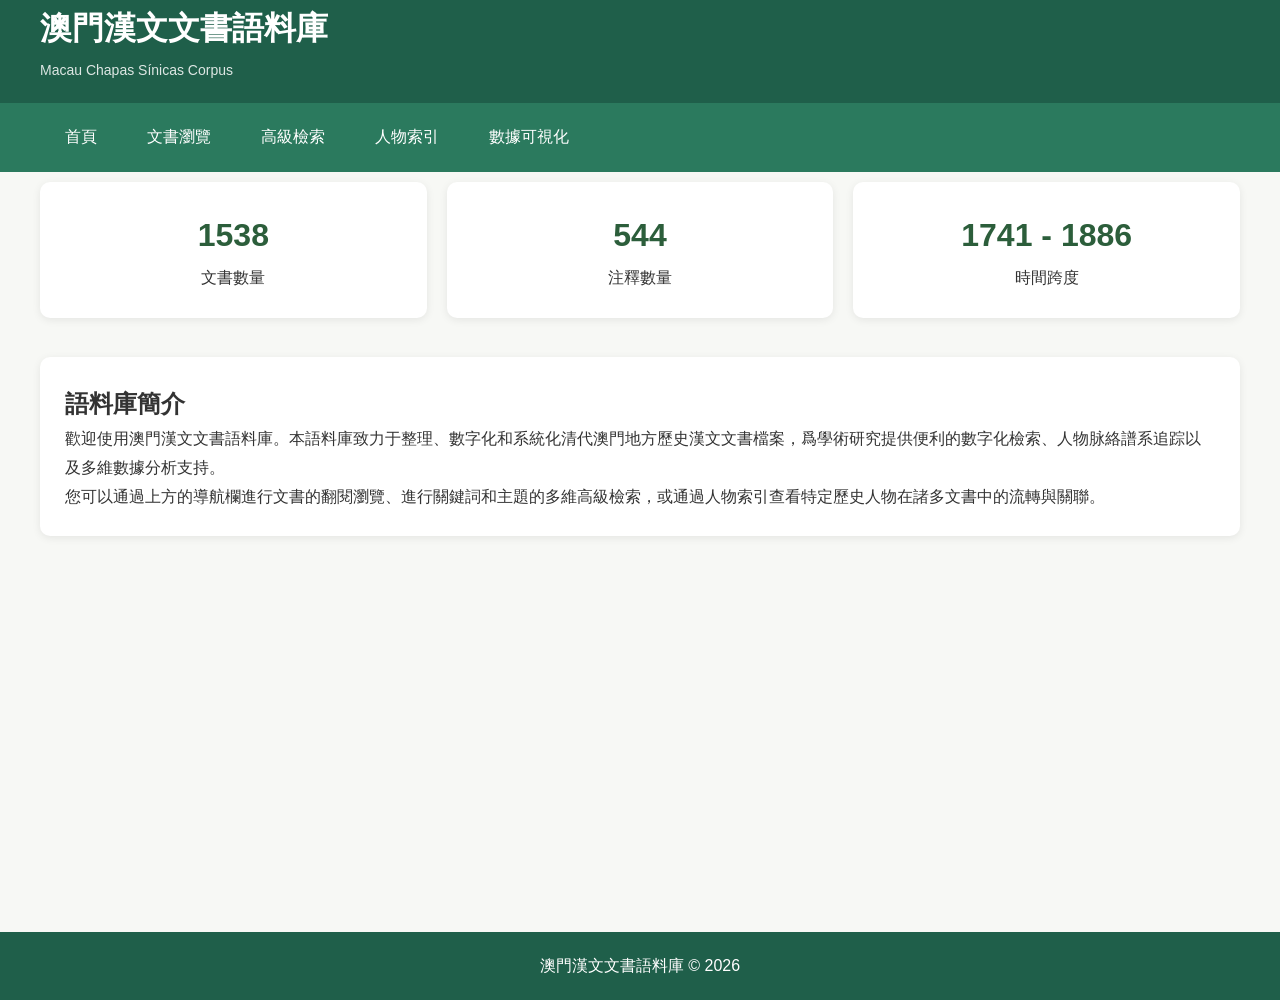
==== index.html @ db166b52 "Add files via upload Initial upload of Macau Chinese Archives" ====
<!DOCTYPE html>
<html lang="zh-CN">
<head>
    <meta charset="UTF-8">
    <title>首頁 - 澳門漢文文書語料庫</title>
    <link rel="stylesheet" href="assets/css/style.css">
    <style>
        /* 确保未加载出数据前统计数字不会出现闪烁或空白 */
        .stat-number { font-weight: bold; color: #2c5e3b; }
    </style>
</head>
<body>

    <header>
        <div class="container">
            <div class="site-title">澳門漢文文書語料庫</div>
            <div class="site-subtitle">Macau Chapas Sínicas Corpus</div>
        </div>
    </header>
    <nav>
        <div class="container">
            <ul>
                <li><a href="index.html">首頁</a></li>
                <li><a href="documents.html">文書瀏覽</a></li>
                <li><a href="search.html">高級檢索</a></li>
                <li><a href="people.html">人物索引</a></li>
                <li><a href="analysis.html" class="active">數據可視化</a></li>
            </ul>
        </div>
    </nav>
    
    <main>
        <div class="container">
            
            <div class="stats">
                <div class="stat-box">
                    <div class="stat-number" id="doc-count">...</div>
                    文書數量
                </div>

                <div class="stat-box">
                    <div class="stat-number" id="people-count">...</div>
                    注釋數量
                </div>

                <div class="stat-box">
                    <div class="stat-number" id="time-span">...</div>
                    時間跨度
                </div>
            </div>

            <br>

            <div class="card">
                <h2>語料庫簡介</h2>
                <p>歡迎使用澳門漢文文書語料庫。本語料庫致力于整理、數字化和系統化清代澳門地方歷史漢文文書檔案，爲學術研究提供便利的數字化檢索、人物脉絡譜系追踪以及多維數據分析支持。</p>
                <p>您可以通過上方的導航欄進行文書的翻閱瀏覽、進行關鍵詞和主題的多維高級檢索，或通過人物索引查看特定歷史人物在諸多文書中的流轉與關聯。</p>
            </div>

        </div>
    </main>

    <footer>
        <div class="container">
            澳門漢文文書語料庫 © 2026
        </div>
    </footer>

  
       <script>
        fetch('../data/macau_archive.json')
            .then(response => {
                if (!response.ok) throw new Error("无法读取史料资产包");
                return response.json();
            })
            .then(rawData => {
                let mixedArray = [];
                if (Array.isArray(rawData)) {
                    mixedArray = rawData;
                } else if (rawData && typeof rawData === 'object') {
                    mixedArray = rawData.data || Object.values(rawData);
                }
                if (!Array.isArray(mixedArray)) mixedArray = Array.from(mixedArray);

                const documentsObj = mixedArray.find(item => item && item.type === 'table' && item.name === 'documents');
                // 🌟 已修改：核心提取目標由原來的 'parties' 變更為 'annotations' 數據表
                const annotationsObj = mixedArray.find(item => item && item.type === 'table' && item.name === 'annotations');

                const docsData = documentsObj ? documentsObj.data : [];
                // 🌟 已修改：讀取注釋對象下的數據，若不存在則給予空數組防禦
                const annoData = annotationsObj ? annotationsObj.data : [];

                // 1. 填入文书与注释总数
                document.getElementById('doc-count').innerText = docsData.length;
                // 🌟 已修改：將注釋的總數量精確填入對應的看板格子中
                document.getElementById('people-count').innerText = annoData.length;

                // 2. 听你的！直接抽取标准、安全的 year 字段，过滤出清代的正常年份
                const years = docsData.map(doc => parseInt(doc.year))
                                      .filter(yr => !isNaN(yr) && yr >= 1500 && yr <= 1920);

                // 3. 计算并填入年份跨度
                if (years.length > 0) {
                    const startDate = Math.min(...years);
                    const endDate = Math.max(...years);
                    document.getElementById('time-span').innerText = `${startDate} - ${endDate}`;
                } else {
                    document.getElementById('time-span').innerText = "清代";
                }
            })
            .catch(err => {
                console.error("首页盘点失败: ", err);
                document.getElementById('doc-count').innerText = "错误";
                document.getElementById('people-count').innerText = "错误";
                document.getElementById('time-span').innerText = "暂无记录";
            });
    </script>
</body>
</html>
---- assets/css/style.css ----
/* 全局 */

*{
    margin:0;
    padding:0;
    box-sizing:border-box;
}

body{
    font-family:"Microsoft YaHei","PingFang SC",sans-serif;
    background:#f7f8f5;
    color:#333;
    line-height:1.8;
}

/* 顶部 */

header{
    background:#1f5f4a;
    color:white;
    padding:20px 0;
}

.container{
    width:1200px;
    margin:auto;
}

.site-title{
    font-size:32px;
    font-weight:bold;
}

.site-subtitle{
    font-size:14px;
    opacity:0.85;
}

/* 导航栏 */

nav{
    background:#2b7a5e;
}

nav ul{
    list-style:none;
    display:flex;
}

nav li{
    padding:15px 25px;
}

nav a{
    color:white;
    text-decoration:none;
}

nav a:hover{
    color:#f3d26a;
}

/* 主体 */

main{
    min-height:700px;
    padding:40px 0;
}

/* 卡片 */

.card{
    background:white;
    border-radius:10px;
    padding:25px;
    margin-bottom:25px;
    box-shadow:0 2px 8px rgba(0,0,0,0.08);
}

/* 首页统计 */

.stats{
    display:flex;
    gap:20px;
}

.stat-box{
    flex:1;
    background:white;
    border-radius:10px;
    padding:25px;
    text-align:center;
    box-shadow:0 2px 8px rgba(0,0,0,0.08);
}

.stat-number{
    font-size:32px;
    color:#1f5f4a;
    font-weight:bold;
}

/* 页脚 */

footer{
    background:#1f5f4a;
    color:white;
    text-align:center;
    padding:20px;
    margin-top:50px;
}

/* 文书列表 */

.document-item{
    border-bottom:1px solid #ddd;
    padding:15px 0;
}

.document-item:last-child{
    border:none;
}

.document-item a{
    font-size:20px;
    color:#1f5f4a;
    text-decoration:none;
}

.document-item a:hover{
    color:#d19c00;
}
/* 检索框 */

.search-box{
    margin-bottom:30px;
}

.search-box input{
    width:500px;
    padding:10px;
    font-size:16px;
}

.search-box button{
    padding:10px 20px;
    background:#1f5f4a;
    color:white;
    border:none;
    cursor:pointer;
}

/* 文书卡片 */

.document-card{
    background:white;
    padding:25px;
    margin-bottom:20px;
    border-radius:10px;
    box-shadow:0 2px 8px rgba(0,0,0,0.08);
}

.document-title{
    font-size:24px;
    margin-bottom:10px;
}

.document-title a{
    text-decoration:none;
    color:#1f5f4a;
}

.document-meta{
    color:#666;
    margin-bottom:10px;
}

.document-category{
    color:#888;
    margin-bottom:15px;
}

.read-more{
    display:inline-block;
    background:#2b7a5e;
    color:white;
    padding:8px 15px;
    border-radius:5px;
    text-decoration:none;
}

/* 分页 */

.pagination{
    text-align:center;
    margin-top:40px;
}

.pagination a,
.pagination span{
    display:inline-block;
    margin:0 3px;
    padding:8px 14px;
    border-radius:5px;
    text-decoration:none;
    border:1px solid #ccc;
}

.pagination .current{
    background:#1f5f4a;
    color:white;
}
/* 详情页 */

.detail-card{
    background:white;
    padding:30px;
    border-radius:10px;
    box-shadow:0 2px 8px rgba(0,0,0,0.08);
    margin-bottom:25px;
}

.document-heading{
    font-size:32px;
    color:#1f5f4a;
    margin-bottom:20px;
}

.meta-table{
    width:100%;
    border-collapse:collapse;
}

.meta-table td{
    border-bottom:1px solid #ddd;
    padding:10px;
}

.content-box{
    white-space:pre-wrap;
    line-height:2;
    font-size:17px;
}

.people-list li,
.annotation-list li{
    margin-bottom:10px;
}

.navigation{
    margin-top:30px;
}

.navigation a{
    display:inline-block;
    padding:10px 15px;
    margin-right:10px;
    background:#2b7a5e;
    color:white;
    text-decoration:none;
    border-radius:5px;
}
/* ===== 文书目录 ===== */

.document-list{
    margin-top:20px;
}

.document-item{
    background:#fff;
    padding:20px;
    margin-bottom:15px;
    border-radius:10px;
    box-shadow:0 2px 6px rgba(0,0,0,0.08);
}

.document-item h3{
    margin-bottom:10px;
}

.document-item h3 a{
    color:#1f5f4a;
    text-decoration:none;
}

.document-item h3 a:hover{
    text-decoration:underline;
}

.doc-meta{
    color:#666;
    margin-bottom:8px;
}

.doc-section{
    color:#888;
}

.page-nav{
    margin-top:30px;
    text-align:center;
}

.page-nav a,
.page-nav span{
    display:inline-block;
    padding:8px 14px;
    margin:0 4px;
    border-radius:5px;
    text-decoration:none;
    border:1px solid #ccc;
}

.page-current{
    background:#1f5f4a;
    color:white;
}

/* ===== 检索 ===== */

.search-form{
    background:#fff;
    padding:25px;
    border-radius:10px;
    box-shadow:0 2px 8px rgba(0,0,0,0.08);
    margin-bottom:30px;
}

.search-row{
    margin-bottom:15px;
}

.search-row label{
    display:inline-block;
    width:100px;
    font-weight:bold;
}

.search-row input,
.search-row select{
    padding:8px;
    width:300px;
}

.search-btn{
    background:#1f5f4a;
    color:white;
    border:none;
    padding:10px 20px;
    cursor:pointer;
}

.result-item{
    background:white;
    padding:20px;
    margin-bottom:15px;
    border-radius:10px;
    box-shadow:0 2px 6px rgba(0,0,0,0.08);
}

.result-item h3{
    margin-bottom:10px;
}

.result-item a{
    color:#1f5f4a;
    text-decoration:none;
}
.highlight{
    background:yellow;
    font-weight:bold;
}

.result-item p{
    line-height:1.8;
}

.highlight{
    background:#ffe66d;
    padding:1px 2px;
    font-weight:bold;
}

.people-list {
    margin-top: 20px;
}

.person-item {
    padding: 8px 0;
    border-bottom: 1px solid #ddd;
}

.person-item a {
    text-decoration: none;
    font-weight: bold;
}

.person-item a:hover {
    text-decoration: underline;
}

.count {
    color: #666;
    margin-left: 5px;
}

.pagination {
    margin-top: 20px;
    text-align: center;
}

.pagination a {
    margin: 0 10px;
    text-decoration: none;
}

.pagination span {
    margin: 0 10px;
}

.person-item a,
.person-item a:visited {
    color: #0066cc;
    text-decoration: none;
}

.breadcrumb {
    margin-bottom: 15px;
    font-size: 14px;
    color: #666;
}

.breadcrumb a {
    text-decoration: none;
}

.breadcrumb a:hover {
    text-decoration: underline;
}

/* ========================================================
   强行打破海鸟与鱼的距离限制：全自动化头部紧凑补丁
   ======================================================== */

/* 1. 把头部、导航条、主体容器之间自带的所有默认透明间距全部归零 */
header, nav, main {
    margin: 0 !important;
    padding-top: 0 !important;
}

/* 2. 削减绿色导航条自身的上下厚度，让它变窄、变紧凑 */
nav {
    padding-top: 5px !important;
    padding-bottom: 5px !important;
}

/* 3. 最关键的隐形杀手：消除主体内容里第一个标题（如 h1）自带的冲天外边距 */
main .container > *:first-child,
main .container > .stats {
    margin-top: 10px !important;  /* 这里的数字你可以随意调，5px、10px 都会让内容极度靠上 */
}

/* 4. 缩减首页特有的金色数据看板卡片顶部的空隙 */
.stats {
    margin-top: 10px !important;
    margin-bottom: 10px !important;
}
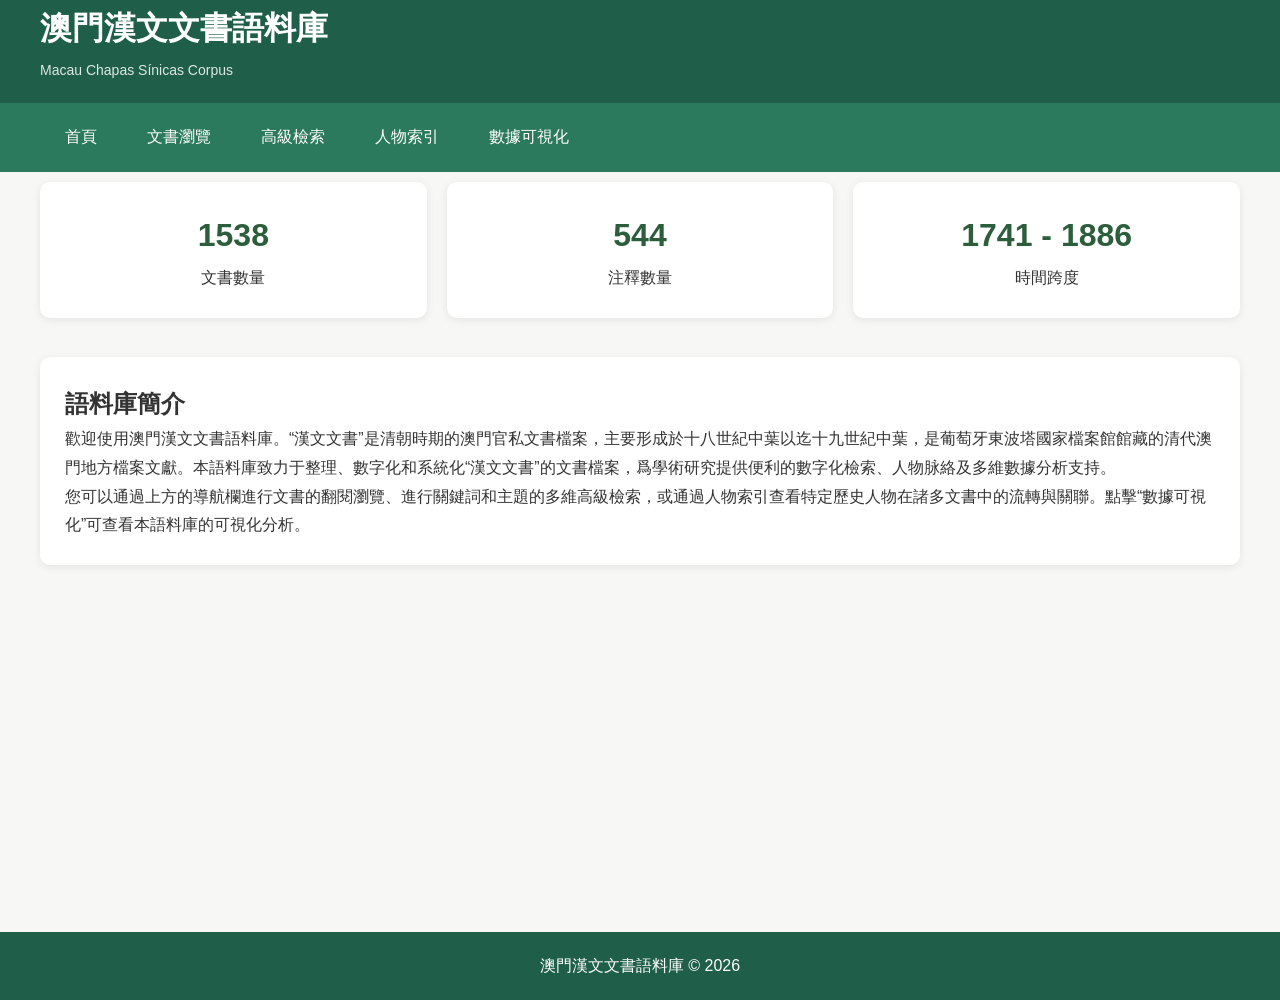
==== commit 7086a96b: "Update index.html" ====
--- a/index.html
+++ b/index.html
@@ -53,8 +53,8 @@
 
             <div class="card">
                 <h2>語料庫簡介</h2>
-                <p>歡迎使用澳門漢文文書語料庫。本語料庫致力于整理、數字化和系統化清代澳門地方歷史漢文文書檔案，爲學術研究提供便利的數字化檢索、人物脉絡譜系追踪以及多維數據分析支持。</p>
-                <p>您可以通過上方的導航欄進行文書的翻閱瀏覽、進行關鍵詞和主題的多維高級檢索，或通過人物索引查看特定歷史人物在諸多文書中的流轉與關聯。</p>
+                <p>歡迎使用澳門漢文文書語料庫。“漢文文書”是清朝時期的澳門官私文書檔案，主要形成於十八世紀中葉以迄十九世紀中葉，是葡萄牙東波塔國家檔案館館藏的清代澳門地方檔案文獻。本語料庫致力于整理、數字化和系統化“漢文文書”的文書檔案，爲學術研究提供便利的數字化檢索、人物脉絡及多維數據分析支持。</p>
+                <p>您可以通過上方的導航欄進行文書的翻閱瀏覽、進行關鍵詞和主題的多維高級檢索，或通過人物索引查看特定歷史人物在諸多文書中的流轉與關聯。點擊“數據可視化”可查看本語料庫的可視化分析。</p>
             </div>
 
         </div>
@@ -68,7 +68,7 @@
 
   
        <script>
-        fetch('../data/macau_archive.json')
+        fetch('data/macau_archive.json')
             .then(response => {
                 if (!response.ok) throw new Error("无法读取史料资产包");
                 return response.json();
@@ -116,4 +116,4 @@
             });
     </script>
 </body>
-</html>+</html>
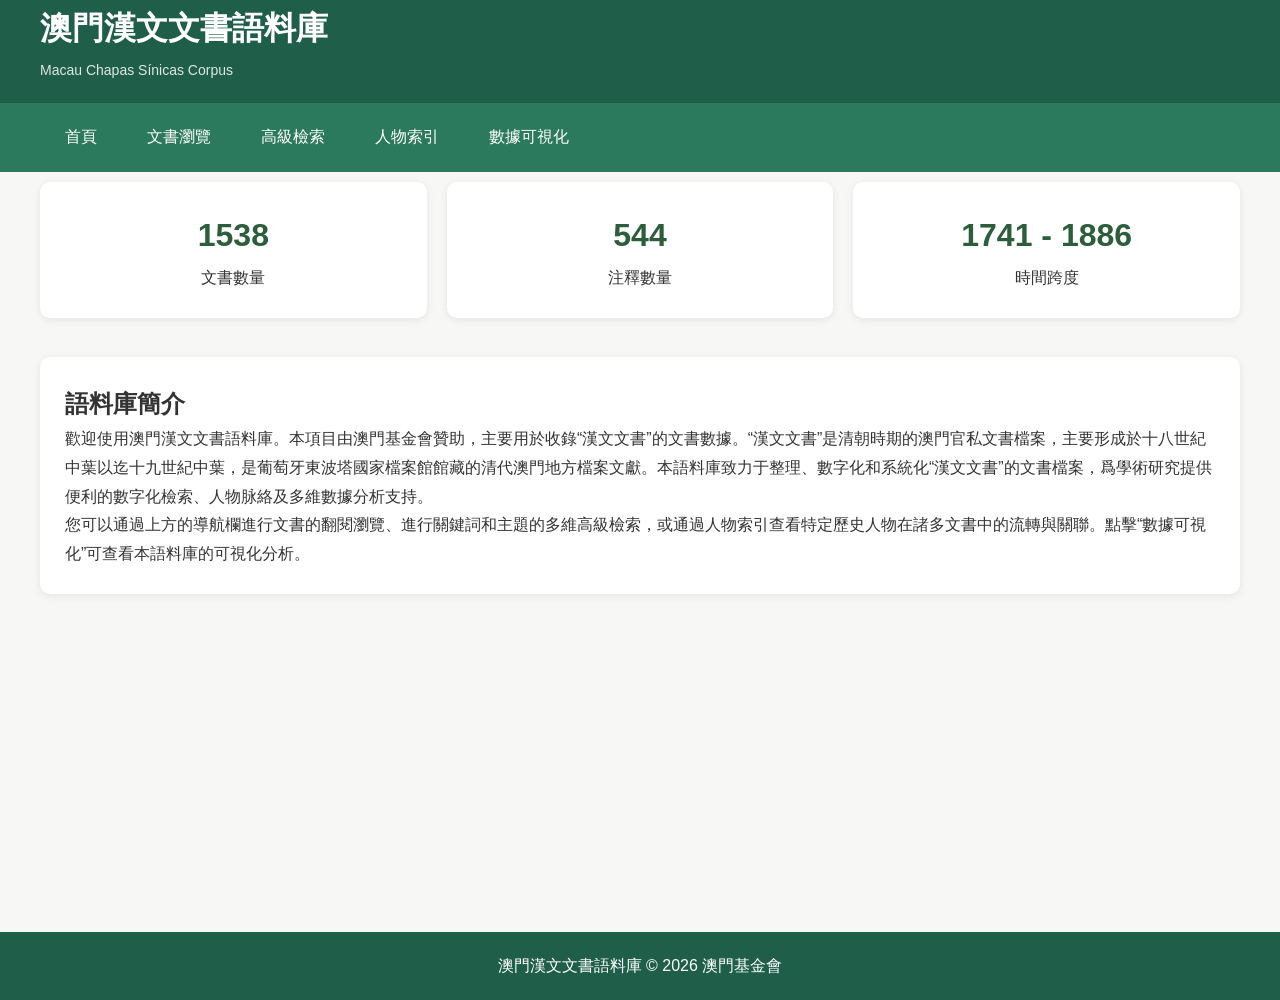
==== commit df69b40e: "Update index.html" ====
--- a/index.html
+++ b/index.html
@@ -53,7 +53,7 @@
 
             <div class="card">
                 <h2>語料庫簡介</h2>
-                <p>歡迎使用澳門漢文文書語料庫。“漢文文書”是清朝時期的澳門官私文書檔案，主要形成於十八世紀中葉以迄十九世紀中葉，是葡萄牙東波塔國家檔案館館藏的清代澳門地方檔案文獻。本語料庫致力于整理、數字化和系統化“漢文文書”的文書檔案，爲學術研究提供便利的數字化檢索、人物脉絡及多維數據分析支持。</p>
+                <p>歡迎使用澳門漢文文書語料庫。本項目由澳門基金會贊助，主要用於收錄“漢文文書”的文書數據。“漢文文書”是清朝時期的澳門官私文書檔案，主要形成於十八世紀中葉以迄十九世紀中葉，是葡萄牙東波塔國家檔案館館藏的清代澳門地方檔案文獻。本語料庫致力于整理、數字化和系統化“漢文文書”的文書檔案，爲學術研究提供便利的數字化檢索、人物脉絡及多維數據分析支持。</p>
                 <p>您可以通過上方的導航欄進行文書的翻閱瀏覽、進行關鍵詞和主題的多維高級檢索，或通過人物索引查看特定歷史人物在諸多文書中的流轉與關聯。點擊“數據可視化”可查看本語料庫的可視化分析。</p>
             </div>
 
@@ -62,7 +62,7 @@
 
     <footer>
         <div class="container">
-            澳門漢文文書語料庫 © 2026
+            澳門漢文文書語料庫 © 2026 澳門基金會
         </div>
     </footer>
 
